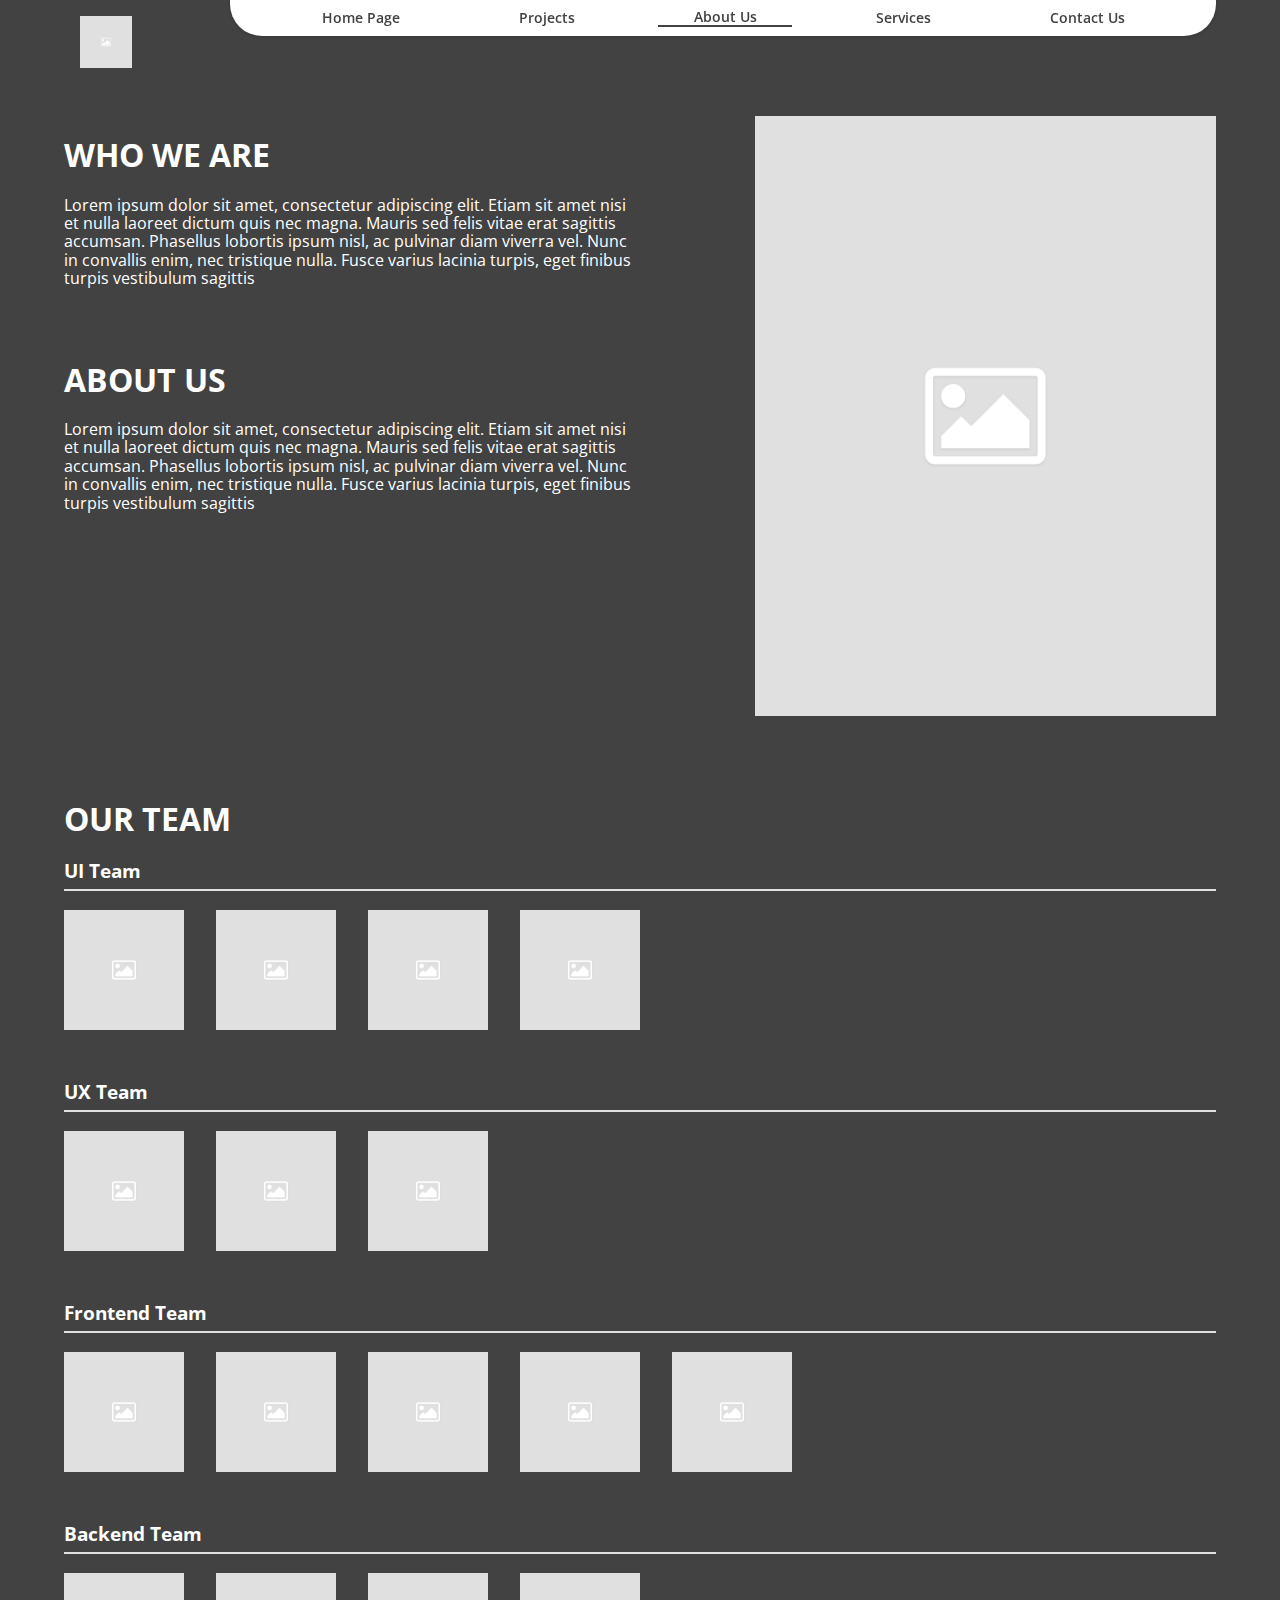
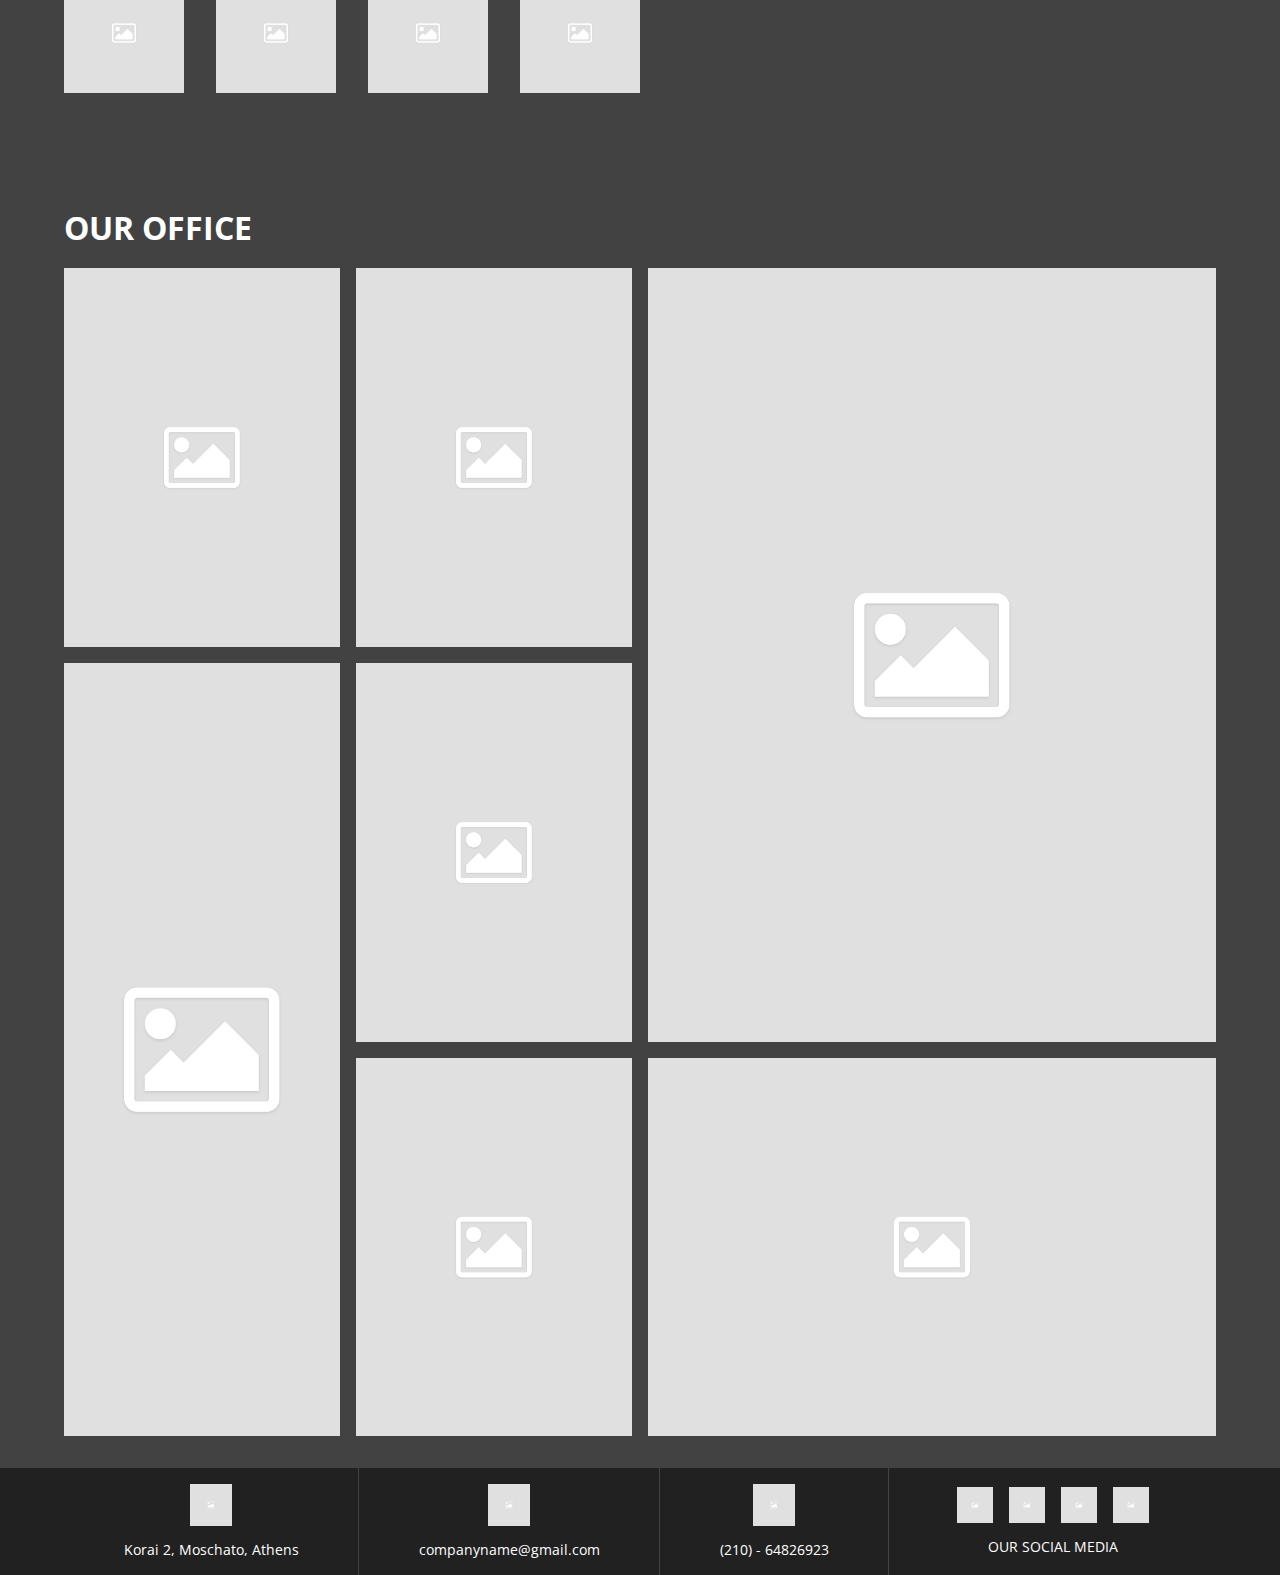
==== about-us.html @ 07596d82 "Commit" ====
<html lang="en">
  <head>
    <meta charset="UTF-8" />
    <meta name="viewport" content="width=device-width, initial-scale=1.0" />
    <title>About Us</title>
    <link rel="preconnect" href="https://fonts.gstatic.com" />
    <link
      href="https://fonts.googleapis.com/css2?family=Open+Sans:ital,wght@0,300;0,400;0,600;0,700;0,800;1,300;1,400;1,600;1,700;1,800&display=swap"
      rel="stylesheet"
    />
    <link rel="stylesheet" href="./css/main.css" />
    <link rel="stylesheet" href="./css/header.css" />
    <link rel="stylesheet" href="./css/footer.css" />
    <link rel="stylesheet" href="./css/about-us-page.css" />
  </head>
  <body>
    <header class="header">
      <div class="container header-container">
        <a href="./index.html" class="header-logo"></a>
        <nav class="header-nav">
          <span class="header-nav-item">
            <a href="./index.html" class="header-nav-link">Home Page</a>
          </span>
          <span class="header-nav-item">
            <a href="./projects.html" class="header-nav-link">Projects</a>
          </span>
          <span class="header-nav-item active">
            <a href="./about-us.html" class="header-nav-link">About Us</a>
          </span>
          <span class="header-nav-item">
            <a href="./services.html" class="header-nav-link">Services</a>
          </span>
          <span class="header-nav-item">
            <a href="./contact-us.html" class="header-nav-link">Contact Us</a>
          </span>
        </nav>
      </div>
    </header>
    <main class="about-us-main">
      <section class="section">
        <div class="container">
          <div class="about-us-container">
            <div class="about-us-texts">
              <h1>WHO WE ARE</h1>
              <p>
                Lorem ipsum dolor sit amet, consectetur adipiscing elit. Etiam
                sit amet nisi et nulla laoreet dictum quis nec magna. Mauris sed
                felis vitae erat sagittis accumsan. Phasellus lobortis ipsum
                nisl, ac pulvinar diam viverra vel. Nunc in convallis enim, nec
                tristique nulla. Fusce varius lacinia turpis, eget finibus
                turpis vestibulum sagittis
              </p>
              <br />
              <br />
              <h1>ABOUT US</h1>
              <p>
                Lorem ipsum dolor sit amet, consectetur adipiscing elit. Etiam
                sit amet nisi et nulla laoreet dictum quis nec magna. Mauris sed
                felis vitae erat sagittis accumsan. Phasellus lobortis ipsum
                nisl, ac pulvinar diam viverra vel. Nunc in convallis enim, nec
                tristique nulla. Fusce varius lacinia turpis, eget finibus
                turpis vestibulum sagittis
              </p>
              <br />
              <br />
            </div>
            <div class="about-us-image"></div>
          </div>
        </div>
      </section>
      <section class="section">
        <div class="container">
          <h1>OUR TEAM</h1>
          <div class="our-team">
            <div class="out-team-section">
              <h3 class="our-team-section-header">UI Team</h3>
              <div class="our-team-section-blocks">
                <div class="our-team-section-block"></div>
                <div class="our-team-section-block"></div>
                <div class="our-team-section-block"></div>
                <div class="our-team-section-block"></div>
              </div>
            </div>
            <div class="out-team-section">
              <h3 class="our-team-section-header">UX Team</h3>
              <div class="our-team-section-blocks">
                <div class="our-team-section-block"></div>
                <div class="our-team-section-block"></div>
                <div class="our-team-section-block"></div>
              </div>
            </div>
            <div class="out-team-section">
              <h3 class="our-team-section-header">Frontend Team</h3>
              <div class="our-team-section-blocks">
                <div class="our-team-section-block"></div>
                <div class="our-team-section-block"></div>
                <div class="our-team-section-block"></div>
                <div class="our-team-section-block"></div>
                <div class="our-team-section-block"></div>
              </div>
            </div>
            <div class="out-team-section">
              <h3 class="our-team-section-header">Backend Team</h3>
              <div class="our-team-section-blocks">
                <div class="our-team-section-block"></div>
                <div class="our-team-section-block"></div>
                <div class="our-team-section-block"></div>
                <div class="our-team-section-block"></div>
              </div>
            </div>
          </div>
        </div>
      </section>
      <section class="section">
        <div class="container">
          <h1>OUR OFFICE</h1>
          <div class="our-office-grid">
            <div class="our-office-grid-tile">
              <img src="./images/image-placeholder.png" />
            </div>
            <div class="our-office-grid-tile">
              <img src="./images/image-placeholder.png" />
            </div>
            <div class="our-office-grid-tile">
              <img src="./images/image-placeholder.png" />
            </div>
            <div class="our-office-grid-tile">
              <img src="./images/image-placeholder.png" />
            </div>
            <div class="our-office-grid-tile">
              <img src="./images/image-placeholder.png" />
            </div>
            <div class="our-office-grid-tile">
              <img src="./images/image-placeholder.png" />
            </div>
            <div class="our-office-grid-tile">
              <img src="./images/image-placeholder.png" />
            </div>
          </div>
        </div>
      </section>
    </main>
    <footer class="footer">
      <div class="container footer-container">
        <div class="footer-blocks">
          <div class="footer-block">
            <div class="footer-block-icon"></div>
            <span class="footer-block-text">Korai 2, Moschato, Athens</span>
          </div>
          <div class="footer-block">
            <div class="footer-block-icon"></div>
            <span class="footer-block-text">companyname@gmail.com</span>
          </div>
          <div class="footer-block">
            <div class="footer-block-icon"></div>
            <span class="footer-block-text">(210) - 64826923</span>
          </div>
        </div>
        <div class="footer-social">
          <div class="footer-social-icons">
            <a href="google.com" target="_blank" class="footer-social-icon"></a>
            <a href="google.com" target="_blank" class="footer-social-icon"></a>
            <a href="google.com" target="_blank" class="footer-social-icon"></a>
            <a href="google.com" target="_blank" class="footer-social-icon"></a>
          </div>
          <span class="footer-social-text">OUR SOCIAL MEDIA</span>
        </div>
      </div>
    </footer>
  </body>
</html>
---- css/main.css ----
/* Base CSS */

html {
  font: 400 16px/1.15 "Open Sans", Arial, sans-serif;
  background-color: #424242;
  color: #ffffff;
}

body {
  margin: 0;
  position: relative;
}

/* Responsive Guides */
/* https://www.youtube.com/watch?v=Bop8xYs8LYA&ab_channel=XOPIXEL */
/* https://www.w3schools.com/css/css_rwd_intro.asp */
/* https://www.quackit.com/css/flexbox/tutorial/create_a_responsive_flexbox_layout.cfm */
/* https://bulma.io/ */

.section {
  padding: 2rem 1.5rem;
}

.container {
  margin: 0 auto;
  position: relative;
  width: auto;
}

.main {
  z-index: 1;
}

/* For the Breakpoints i used the Bulma breakpoints https://bulma.io/documentation/layout/container/ */

@media only screen and (max-width: 1023px) {
  .container {
    max-width: 100%;
  }
}

@media only screen and (min-width: 1024px) and (max-width: 1215px) {
  .container {
    max-width: 960px;
  }
}

@media only screen and (min-width: 1216px) and (max-width: 1407px) {
  .container {
    max-width: 1152px;
  }
}

@media only screen and (min-width: 1408px) {
  .container {
    max-width: 1344px;
  }
}
---- css/header.css ----
.header {
  position: fixed;
  top: 0;
  right: 0;
  left: 0;
  z-index: 3;
}

.header-container {
  display: flex;
  flex-direction: row;
  align-items: center;
}

.header-logo {
  background-image: url("../images/image-placeholder.png");
  background-position: center;
  background-repeat: no-repeat;
  background-size: cover;
  height: 52px;
  width: 52px;
  margin: 16px;
}

.header-nav {
  display: flex;
  flex-direction: row;
  align-items: center;
  height: 36px;
  margin-left: auto;
  margin-bottom: auto;
  background-color: #ffffff;
  border-radius: 0 0 32px 32px;
  padding: 0 32px;
  width: 80%;
  max-width: 960px;
  box-shadow: 0px 1px 2px 1px rgba(33, 33, 33, 0.2);
}

.header-nav-item {
  margin: 0 24px;
  flex-grow: 1;
  flex-shrink: 0;
  text-align: center;
}

.header-nav-item.active,
.header-nav-item:hover {
  border-bottom: 2px solid #424242;
}

.header-nav-link {
  color: #424242;
  font-weight: 600;
  font-size: 14px;
  text-decoration: none;
}

.header-nav-mobile {
  margin: 0 16px 0 auto;
  display: none;
}

@media only screen and (max-width: 1023px) {
  .header-nav-mobile {
    display: block;
  }

  .header-nav {
    display: none;
  }
}
---- css/footer.css ----
.footer {
  position: relative;
  background-color: #212121;
  z-index: 1;
}

.footer-container {
  display: flex;
  flex-direction: row;
  align-items: center;
}

.footer-blocks {
  display: flex;
  flex-direction: row;
  align-items: center;
  flex-grow: 3;
}

.footer-block {
  flex-grow: 1;
  display: flex;
  flex-direction: column;
  align-items: center;
  padding: 16px;
  border-right: 1px solid #424242;
}

.footer-block-icon {
  background-image: url("../images/image-placeholder.png");
  background-position: center;
  background-repeat: no-repeat;
  background-size: cover;
  height: 42px;
  width: 42px;
}

.footer-block-text {
  margin-top: 16px;
  font-size: 14px;
}

.footer-social {
  display: flex;
  flex-direction: column;
  align-items: center;
  flex-grow: 1;
  padding: 16px;
}

.footer-social-icons {
  display: flex;
  flex-direction: row;
  align-items: center;
}

.footer-social-icon {
  background-image: url("../images/image-placeholder.png");
  background-position: center;
  background-repeat: no-repeat;
  background-size: cover;
  height: 36px;
  width: 36px;
  margin: 0 8px;
}

.footer-social-text {
  margin-top: 16px;
  font-size: 14px;
}

@media only screen and (max-width: 1023px) {
  .footer-block-text {
    display: none;
  }

  .footer-social-text {
    display: none;
  }

  .footer-block-icon {
    height: 28px;
    width: 28px;
  }

  .footer-social-icon {
    height: 18px;
    width: 18px;
  }
}
---- css/about-us-page.css ----
.about-us-main {
  padding-top: 84px;
}

.about-us-container {
  display: flex;
  flex-direction: row;
}

.about-us-texts {
  flex-basis: 50%;
}

.about-us-image {
  background-image: url("../images/image-placeholder.png");
  background-position: center;
  background-repeat: no-repeat;
  background-size: cover;
  height: 600px;
  flex-basis: 40%;
  margin-left: auto;
}

.our-team-section-header {
  border-bottom: 2px solid #e0e0e0;
  padding-bottom: 8px;
}

.our-team-section-blocks {
  display: flex;
  flex-direction: row;
  flex-wrap: wrap;
}

.our-team-section-block {
  background-image: url("../images/image-placeholder.png");
  background-position: center;
  background-repeat: no-repeat;
  background-size: cover;
  height: 120px;
  width: 120px;
  margin-right: 32px;
  margin-bottom: 32px;
}

.our-office-grid {
  display: grid;
  grid-template-columns: repeat(4, 1fr);
  grid-template-rows: repeat(3, 1fr);
  grid-gap: 1rem;
  min-height: 1000px;
}

.our-office-grid-tile img {
  width: 100%;
  height: 100%;
  object-fit: cover;
}

.our-office-grid-tile:nth-child(1) {
  grid-column: 1/2;
  grid-row: 1/2;
}

.our-office-grid-tile:nth-child(2) {
  grid-column: 2/3;
  grid-row: 1/2;
}

.our-office-grid-tile:nth-child(3) {
  grid-column: 3/5;
  grid-row: 1/3;
}

.our-office-grid-tile:nth-child(4) {
  grid-column: 1/2;
  grid-row: 2/4;
}

.our-office-grid-tile:nth-child(5) {
  grid-column: 2/3;
  grid-row: 2/3;
}

.our-office-grid-tile:nth-child(6) {
  grid-column: 2/3;
  grid-row: 3/4;
}

.our-office-grid-tile:nth-child(7) {
  grid-column: 3/5;
  grid-row: 3/4;
}

@media only screen and (max-width: 1023px) {
  .about-us-texts {
    flex-basis: 100%;
  }

  .about-us-image {
    display: none;
  }

  .our-office-grid {
    display: block;
  }

  .our-office-grid-tile {
    margin-bottom: 1rem;
    height: 360px;
  }
}

@media only screen and (min-width: 1024px) and (max-width: 1215px) {
}

@media only screen and (min-width: 1216px) and (max-width: 1407px) {
}

@media only screen and (min-width: 1408px) {
}
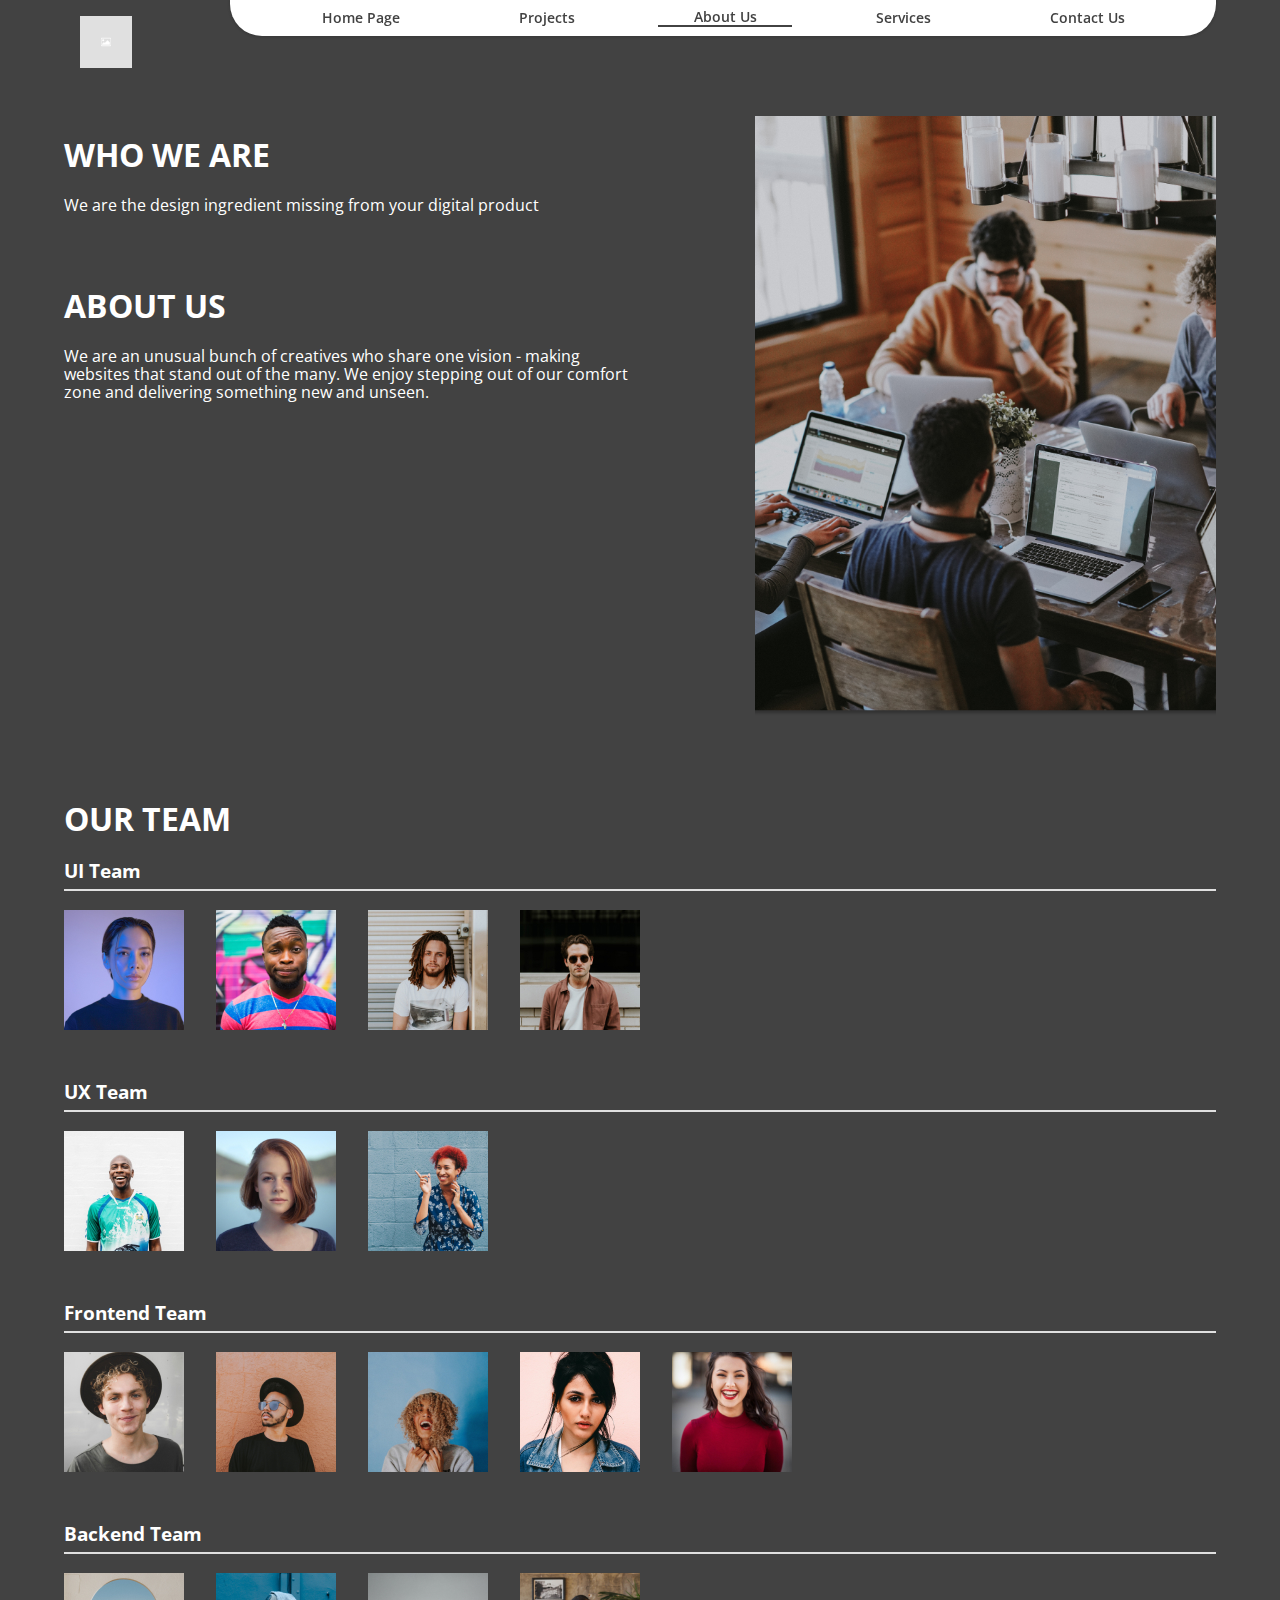
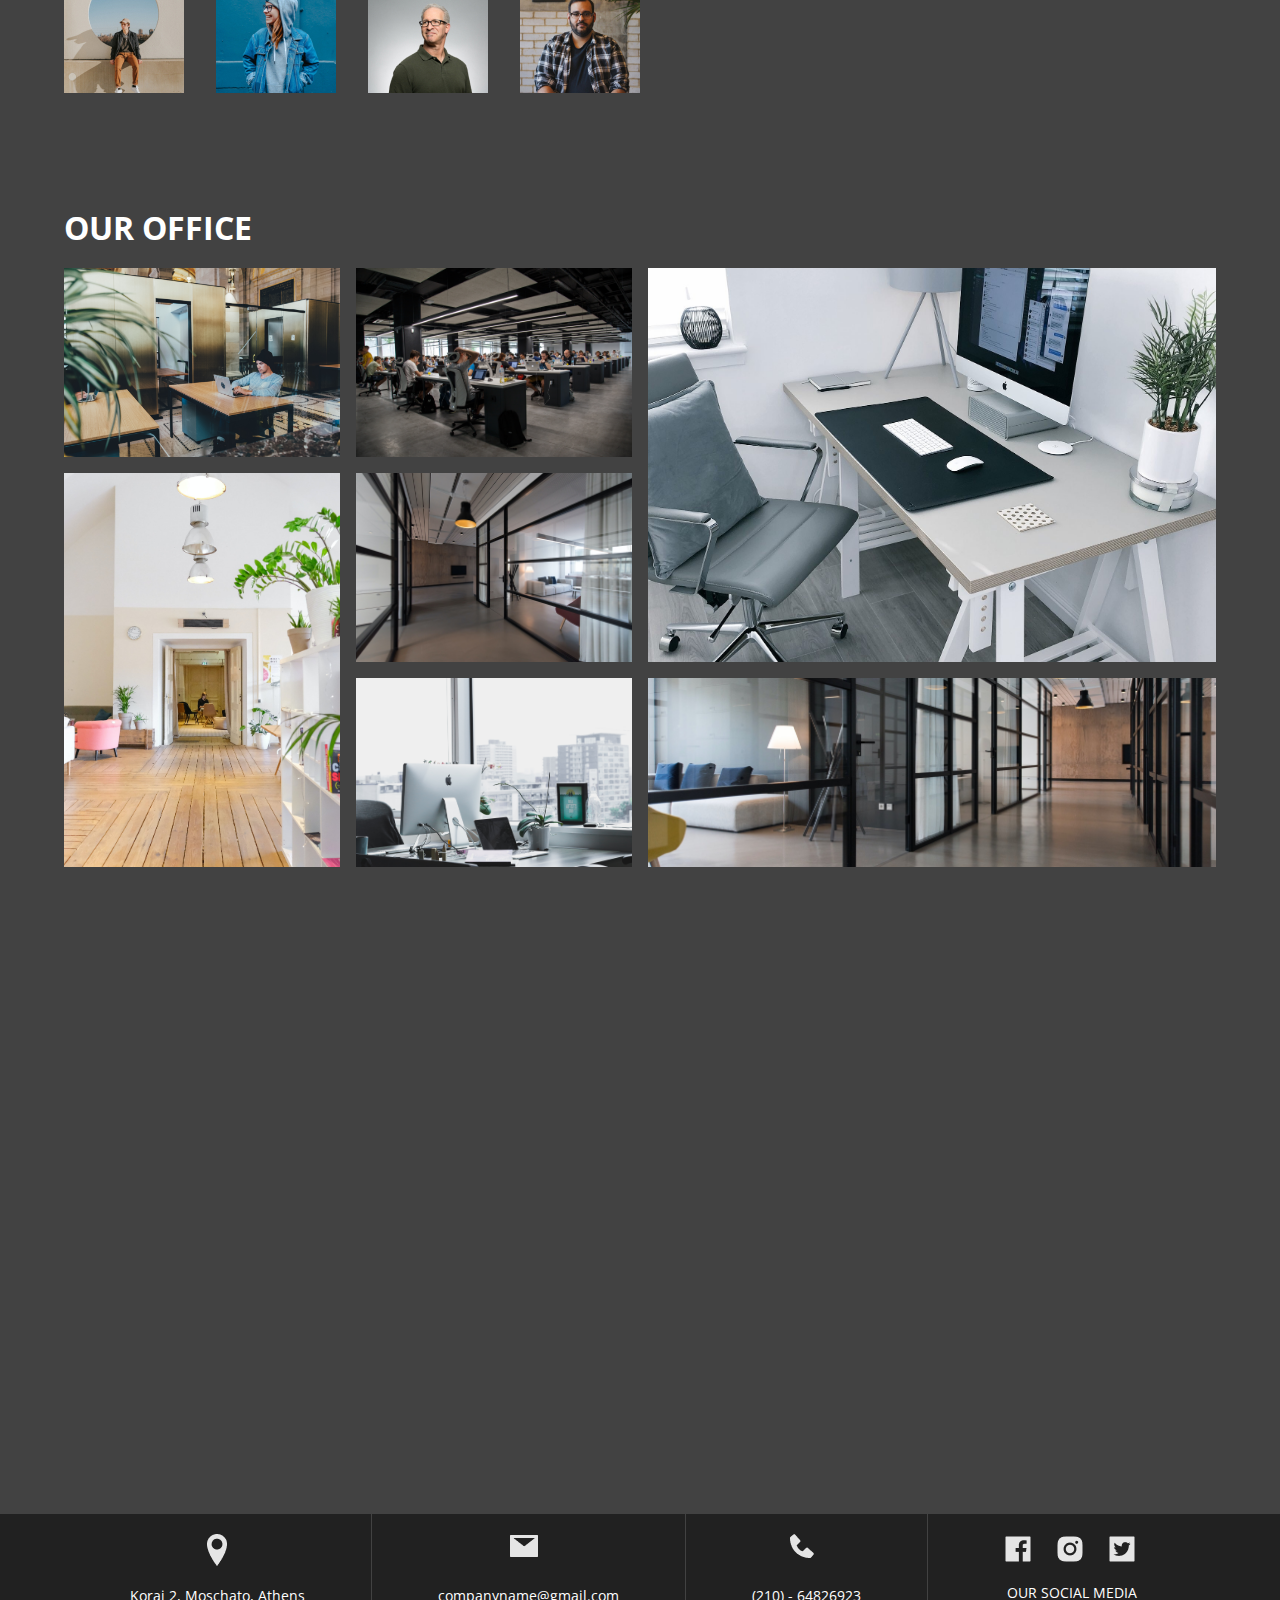
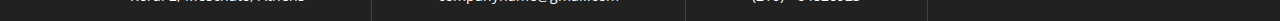
==== commit e236d8bd: "F3 - Update" ====
--- a/about-us.html
+++ b/about-us.html
@@ -43,28 +43,22 @@
             <div class="about-us-texts">
               <h1>WHO WE ARE</h1>
               <p>
-                Lorem ipsum dolor sit amet, consectetur adipiscing elit. Etiam
-                sit amet nisi et nulla laoreet dictum quis nec magna. Mauris sed
-                felis vitae erat sagittis accumsan. Phasellus lobortis ipsum
-                nisl, ac pulvinar diam viverra vel. Nunc in convallis enim, nec
-                tristique nulla. Fusce varius lacinia turpis, eget finibus
-                turpis vestibulum sagittis
+                We are the design ingredient missing from your digital product
               </p>
               <br />
               <br />
               <h1>ABOUT US</h1>
               <p>
-                Lorem ipsum dolor sit amet, consectetur adipiscing elit. Etiam
-                sit amet nisi et nulla laoreet dictum quis nec magna. Mauris sed
-                felis vitae erat sagittis accumsan. Phasellus lobortis ipsum
-                nisl, ac pulvinar diam viverra vel. Nunc in convallis enim, nec
-                tristique nulla. Fusce varius lacinia turpis, eget finibus
-                turpis vestibulum sagittis
+                We are an unusual bunch of creatives who share one vision -
+                making websites that stand out of the many. We enjoy stepping
+                out of our comfort zone and delivering something new and unseen.
               </p>
               <br />
               <br />
             </div>
-            <div class="about-us-image"></div>
+            <div class="about-us-image">
+              <img src="./images/about-us/office-about-us.png" alt="" />
+            </div>
           </div>
         </div>
       </section>
@@ -75,37 +69,69 @@
             <div class="out-team-section">
               <h3 class="our-team-section-header">UI Team</h3>
               <div class="our-team-section-blocks">
-                <div class="our-team-section-block"></div>
-                <div class="our-team-section-block"></div>
-                <div class="our-team-section-block"></div>
-                <div class="our-team-section-block"></div>
+                <div class="our-team-section-block">
+                  <img src="./images/members/member (1).jpg" alt="" />
+                </div>
+                <div class="our-team-section-block">
+                  <img src="./images/members/member (2).jpg" alt="" />
+                </div>
+                <div class="our-team-section-block">
+                  <img src="./images/members/member (3).jpg" alt="" />
+                </div>
+                <div class="our-team-section-block">
+                  <img src="./images/members/member (4).jpg" alt="" />
+                </div>
               </div>
             </div>
             <div class="out-team-section">
               <h3 class="our-team-section-header">UX Team</h3>
               <div class="our-team-section-blocks">
-                <div class="our-team-section-block"></div>
-                <div class="our-team-section-block"></div>
-                <div class="our-team-section-block"></div>
+                <div class="our-team-section-block">
+                  <img src="./images/members/member (5).jpg" alt="" />
+                </div>
+                <div class="our-team-section-block">
+                  <img src="./images/members/member (6).jpg" alt="" />
+                </div>
+                <div class="our-team-section-block">
+                  <img src="./images/members/member (7).jpg" alt="" />
+                </div>
               </div>
             </div>
             <div class="out-team-section">
               <h3 class="our-team-section-header">Frontend Team</h3>
               <div class="our-team-section-blocks">
-                <div class="our-team-section-block"></div>
-                <div class="our-team-section-block"></div>
-                <div class="our-team-section-block"></div>
-                <div class="our-team-section-block"></div>
-                <div class="our-team-section-block"></div>
+                <div class="our-team-section-block">
+                  <img src="./images/members/member (8).jpg" alt="" />
+                </div>
+                <div class="our-team-section-block">
+                  <img src="./images/members/member (9).jpg" alt="" />
+                </div>
+                <div class="our-team-section-block">
+                  <img src="./images/members/member (10).jpg" alt="" />
+                </div>
+                <div class="our-team-section-block">
+                  <img src="./images/members/member (11).jpg" alt="" />
+                </div>
+                <div class="our-team-section-block">
+                  <img src="./images/members/member (12).jpg" alt="" />
+                </div>
               </div>
             </div>
             <div class="out-team-section">
               <h3 class="our-team-section-header">Backend Team</h3>
               <div class="our-team-section-blocks">
-                <div class="our-team-section-block"></div>
-                <div class="our-team-section-block"></div>
-                <div class="our-team-section-block"></div>
-                <div class="our-team-section-block"></div>
+                <div class="our-team-section-block">
+                  <img src="./images/members/member (13).jpg" alt="" />
+                </div>
+                <div class="our-team-section-block">
+                  <img src="./images/members/member (14).jpg" alt="" />
+                </div>
+                <div class="our-team-section-block">
+                  <img src="./images/members/member (15).jpg" alt="" />
+                </div>
+                <div class="our-team-section-block">
+                  <img src="./images/members/member (16).jpg" alt="" />
+                </div>
               </div>
             </div>
           </div>
@@ -116,25 +142,25 @@
           <h1>OUR OFFICE</h1>
           <div class="our-office-grid">
             <div class="our-office-grid-tile">
-              <img src="./images/image-placeholder.png" />
-            </div>
-            <div class="our-office-grid-tile">
-              <img src="./images/image-placeholder.png" />
-            </div>
-            <div class="our-office-grid-tile">
-              <img src="./images/image-placeholder.png" />
-            </div>
-            <div class="our-office-grid-tile">
-              <img src="./images/image-placeholder.png" />
-            </div>
-            <div class="our-office-grid-tile">
-              <img src="./images/image-placeholder.png" />
-            </div>
-            <div class="our-office-grid-tile">
-              <img src="./images/image-placeholder.png" />
-            </div>
-            <div class="our-office-grid-tile">
-              <img src="./images/image-placeholder.png" />
+              <img src="./images/about-us/our-office (1).jpg" />
+            </div>
+            <div class="our-office-grid-tile">
+              <img src="./images/about-us/our-office (6).jpg" />
+            </div>
+            <div class="our-office-grid-tile">
+              <img src="./images/about-us/our-office (2).jpg" />
+            </div>
+            <div class="our-office-grid-tile">
+              <img src="./images/about-us/our-office (5).jpg" />
+            </div>
+            <div class="our-office-grid-tile">
+              <img src="./images/about-us/our-office (3).jpg" />
+            </div>
+            <div class="our-office-grid-tile">
+              <img src="./images/about-us/our-office (7).jpg" />
+            </div>
+            <div class="our-office-grid-tile">
+              <img src="./images/about-us/our-office (4).jpg" />
             </div>
           </div>
         </div>
@@ -144,24 +170,35 @@
       <div class="container footer-container">
         <div class="footer-blocks">
           <div class="footer-block">
-            <div class="footer-block-icon"></div>
+            <div class="footer-block-icon">
+              <img src="./images/footer/location-icon.png" alt="" />
+            </div>
             <span class="footer-block-text">Korai 2, Moschato, Athens</span>
           </div>
           <div class="footer-block">
-            <div class="footer-block-icon"></div>
+            <div class="footer-block-icon">
+              <img src="./images/footer/email-icon.png" alt="" />
+            </div>
             <span class="footer-block-text">companyname@gmail.com</span>
           </div>
           <div class="footer-block">
-            <div class="footer-block-icon"></div>
+            <div class="footer-block-icon">
+              <img src="./images/footer/phone-icon.png" alt="" />
+            </div>
             <span class="footer-block-text">(210) - 64826923</span>
           </div>
         </div>
         <div class="footer-social">
           <div class="footer-social-icons">
-            <a href="google.com" target="_blank" class="footer-social-icon"></a>
-            <a href="google.com" target="_blank" class="footer-social-icon"></a>
-            <a href="google.com" target="_blank" class="footer-social-icon"></a>
-            <a href="google.com" target="_blank" class="footer-social-icon"></a>
+            <a href="facebook.com" target="_blank" class="footer-social-icon">
+              <img src="./images/footer/fb-icon.png" alt="" />
+            </a>
+            <a href="instagram.com" target="_blank" class="footer-social-icon">
+              <img src="./images/footer/ig-icon.png" alt="" />
+            </a>
+            <a href="twitter.com" target="_blank" class="footer-social-icon">
+              <img src="./images/footer/tw-icon.png" alt="" />
+            </a>
           </div>
           <span class="footer-social-text">OUR SOCIAL MEDIA</span>
         </div>
--- a/css/footer.css
+++ b/css/footer.css
@@ -27,10 +27,6 @@
 }
 
 .footer-block-icon {
-  background-image: url("../images/image-placeholder.png");
-  background-position: center;
-  background-repeat: no-repeat;
-  background-size: cover;
   height: 42px;
   width: 42px;
 }
@@ -55,10 +51,6 @@
 }
 
 .footer-social-icon {
-  background-image: url("../images/image-placeholder.png");
-  background-position: center;
-  background-repeat: no-repeat;
-  background-size: cover;
   height: 36px;
   width: 36px;
   margin: 0 8px;
--- a/css/about-us-page.css
+++ b/css/about-us-page.css
@@ -12,13 +12,16 @@
 }
 
 .about-us-image {
-  background-image: url("../images/image-placeholder.png");
-  background-position: center;
-  background-repeat: no-repeat;
-  background-size: cover;
   height: 600px;
   flex-basis: 40%;
   margin-left: auto;
+}
+
+.about-us-image img {
+  height: 100%;
+  width: 100%;
+  object-position: center;
+  object-fit: cover;
 }
 
 .our-team-section-header {
@@ -33,20 +36,23 @@
 }
 
 .our-team-section-block {
-  background-image: url("../images/image-placeholder.png");
-  background-position: center;
-  background-repeat: no-repeat;
-  background-size: cover;
   height: 120px;
   width: 120px;
   margin-right: 32px;
   margin-bottom: 32px;
 }
 
+.our-team-section-block img {
+  height: 100%;
+  width: 100%;
+  object-position: center;
+  object-fit: cover;
+}
+
 .our-office-grid {
   display: grid;
   grid-template-columns: repeat(4, 1fr);
-  grid-template-rows: repeat(3, 1fr);
+  grid-template-rows: repeat(3, 25vh);
   grid-gap: 1rem;
   min-height: 1000px;
 }
@@ -112,9 +118,15 @@
 }
 
 @media only screen and (min-width: 1024px) and (max-width: 1215px) {
+  .our-office-grid {
+    grid-template-rows: repeat(6, 17vh);
+  }
 }
 
 @media only screen and (min-width: 1216px) and (max-width: 1407px) {
+  .our-office-grid {
+    grid-template-rows: repeat(6, 21vh);
+  }
 }
 
 @media only screen and (min-width: 1408px) {
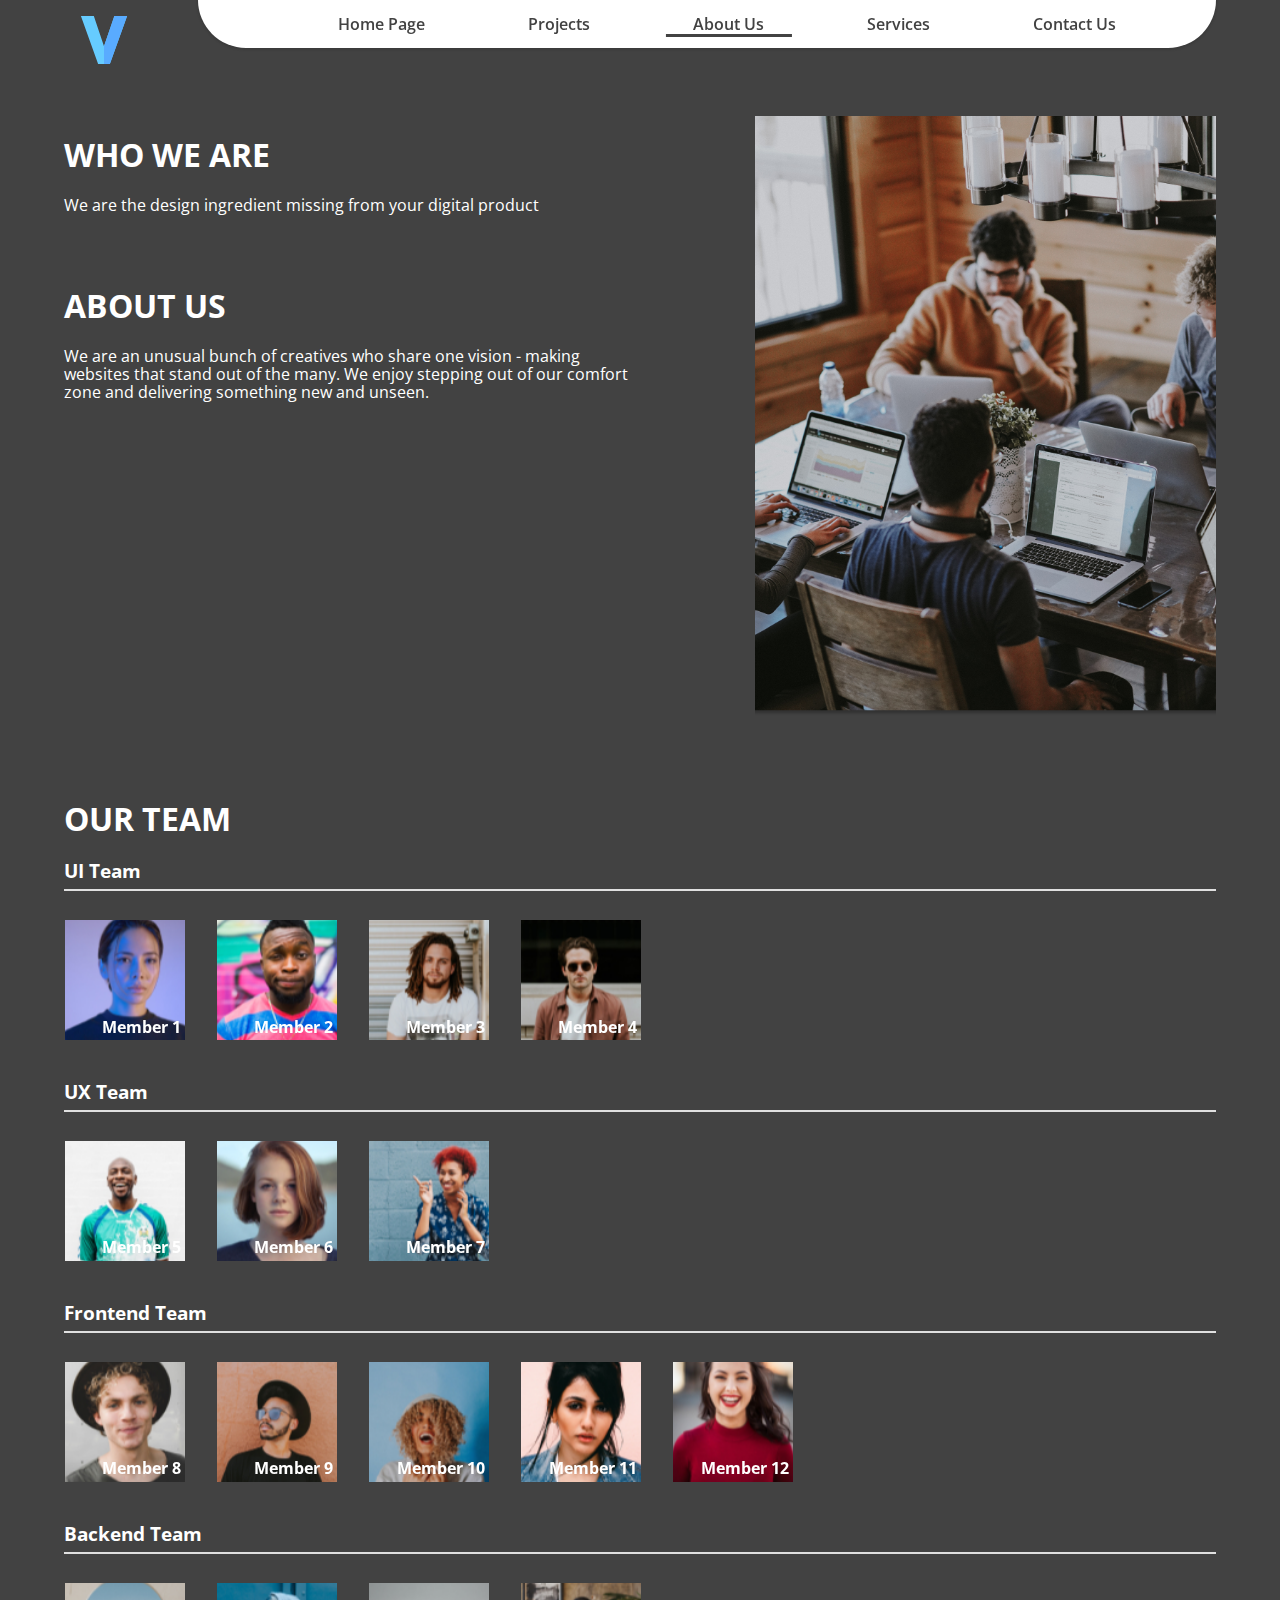
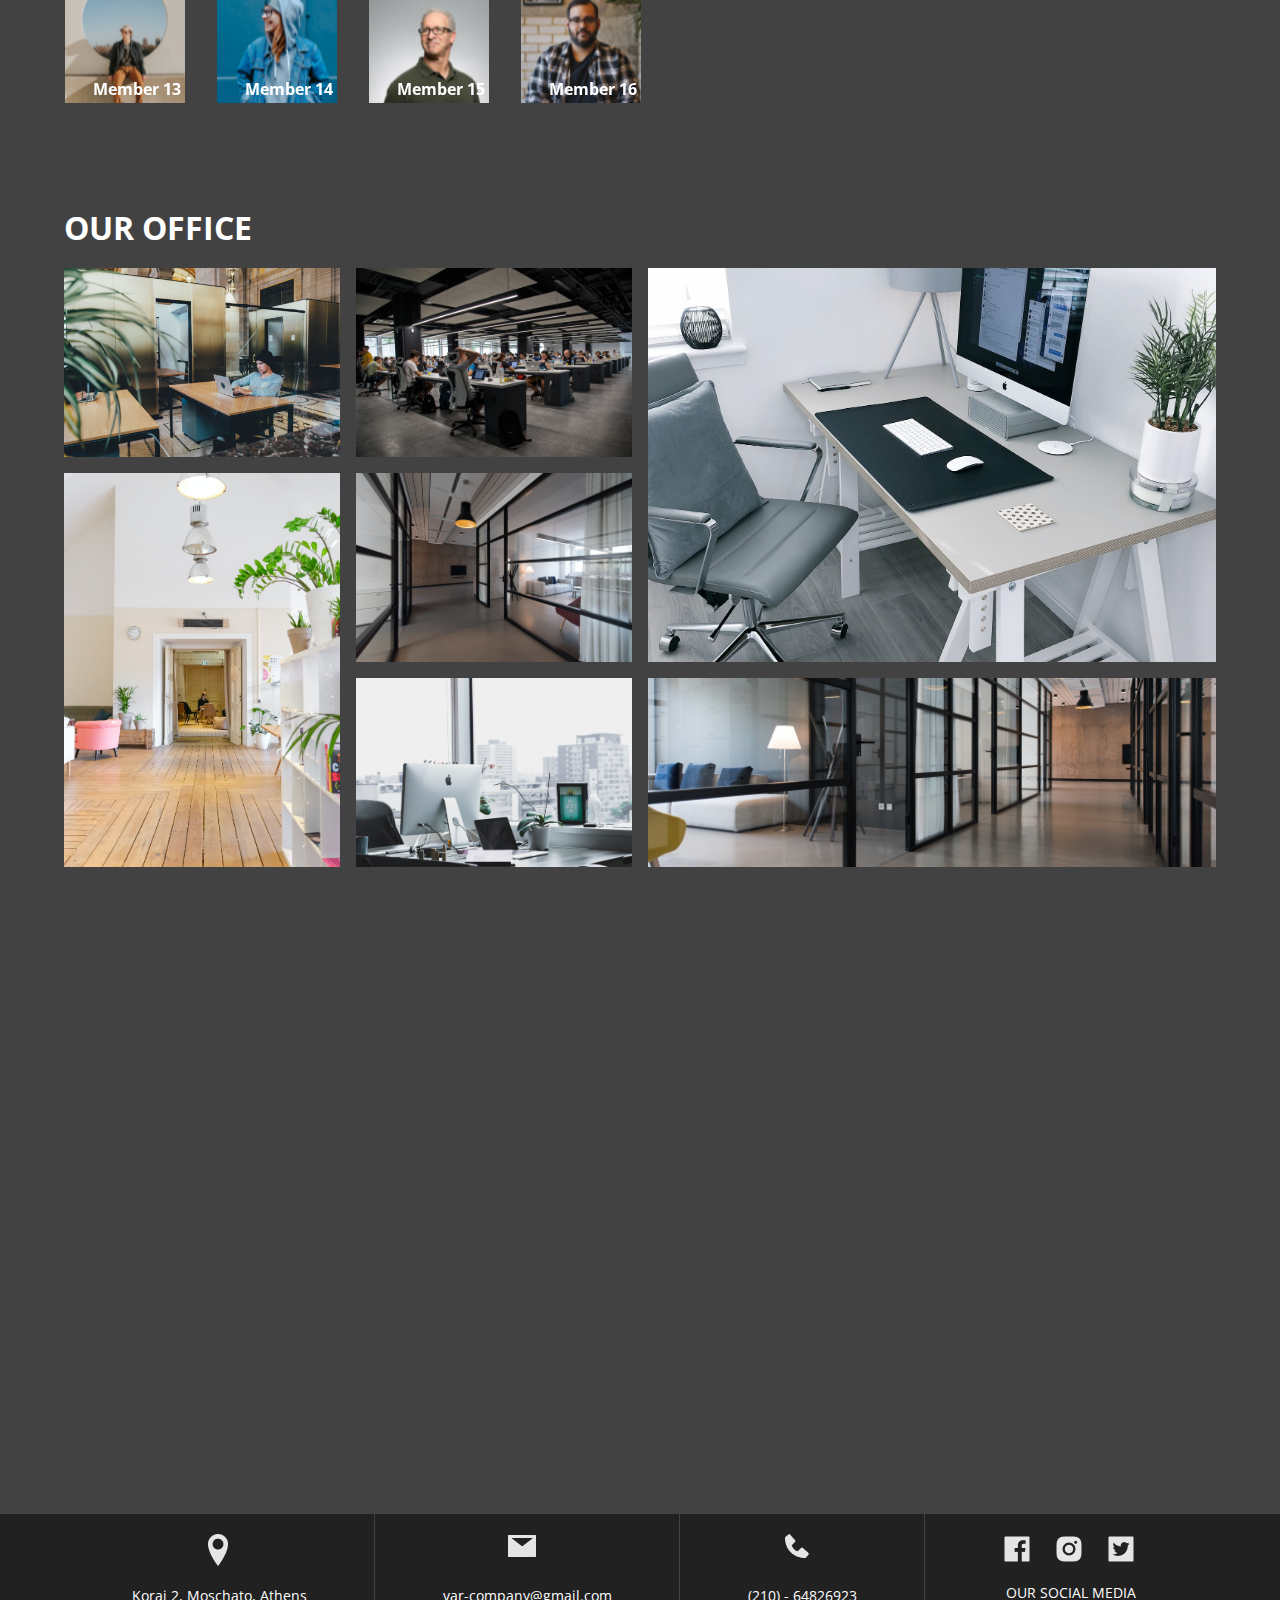
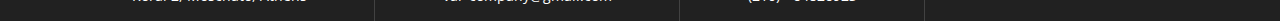
==== commit 4d164fb4: "Final Commit" ====
--- a/about-us.html
+++ b/about-us.html
@@ -2,7 +2,83 @@
   <head>
     <meta charset="UTF-8" />
     <meta name="viewport" content="width=device-width, initial-scale=1.0" />
-    <title>About Us</title>
+    <title>About Us | VAR</title>
+    <link
+      rel="apple-touch-icon"
+      sizes="57x57"
+      href="./images/favicon/apple-icon-57x57.png"
+    />
+    <link
+      rel="apple-touch-icon"
+      sizes="60x60"
+      href="./images/favicon/apple-icon-60x60.png"
+    />
+    <link
+      rel="apple-touch-icon"
+      sizes="72x72"
+      href="./images/favicon/apple-icon-72x72.png"
+    />
+    <link
+      rel="apple-touch-icon"
+      sizes="76x76"
+      href="./images/favicon/apple-icon-76x76.png"
+    />
+    <link
+      rel="apple-touch-icon"
+      sizes="114x114"
+      href="./images/favicon/apple-icon-114x114.png"
+    />
+    <link
+      rel="apple-touch-icon"
+      sizes="120x120"
+      href="./images/favicon/apple-icon-120x120.png"
+    />
+    <link
+      rel="apple-touch-icon"
+      sizes="144x144"
+      href="./images/favicon/apple-icon-144x144.png"
+    />
+    <link
+      rel="apple-touch-icon"
+      sizes="152x152"
+      href="./images/favicon/apple-icon-152x152.png"
+    />
+    <link
+      rel="apple-touch-icon"
+      sizes="180x180"
+      href="./images/favicon/apple-icon-180x180.png"
+    />
+    <link
+      rel="icon"
+      type="image/png"
+      sizes="192x192"
+      href="./images/favicon/android-icon-192x192.png"
+    />
+    <link
+      rel="icon"
+      type="image/png"
+      sizes="32x32"
+      href="./images/favicon/favicon-32x32.png"
+    />
+    <link
+      rel="icon"
+      type="image/png"
+      sizes="96x96"
+      href="./images/favicon/favicon-96x96.png"
+    />
+    <link
+      rel="icon"
+      type="image/png"
+      sizes="16x16"
+      href="./images/favicon/favicon-16x16.png"
+    />
+    <link rel="manifest" href="./images/favicon/manifest.json" />
+    <meta name="msapplication-TileColor" content="#424242" />
+    <meta
+      name="msapplication-TileImage"
+      content="./images/favicon/ms-icon-144x144.png"
+    />
+    <meta name="theme-color" content="#424242" />
     <link rel="preconnect" href="https://fonts.gstatic.com" />
     <link
       href="https://fonts.googleapis.com/css2?family=Open+Sans:ital,wght@0,300;0,400;0,600;0,700;0,800;1,300;1,400;1,600;1,700;1,800&display=swap"
@@ -12,27 +88,58 @@
     <link rel="stylesheet" href="./css/header.css" />
     <link rel="stylesheet" href="./css/footer.css" />
     <link rel="stylesheet" href="./css/about-us-page.css" />
+    <link rel="stylesheet" href="./css/member.css" />
+    <link rel="stylesheet" href="./css/burger-menu.css" />
   </head>
   <body>
     <header class="header">
       <div class="container header-container">
         <a href="./index.html" class="header-logo"></a>
+
+        <div class="header-nav-mobile-button" id="toggle">
+          <span class="top"></span><span class="middle"></span
+          ><span class="bottom"></span>
+        </div>
+        <div class="overlay" id="overlay">
+          <nav class="overlay-menu">
+            <ul>
+              <li>
+                <a href="./index.html">Home Page</a>
+              </li>
+              <li>
+                <a href="./projects.html">Projects</a>
+              </li>
+              <li>
+                <a href="./about-us.html">About Us</a>
+              </li>
+              <li>
+                <a href="./services.html">Services</a>
+              </li>
+              <li>
+                <a href="./contact-us.html">Contact Us</a>
+              </li>
+            </ul>
+          </nav>
+        </div>
+
         <nav class="header-nav">
-          <span class="header-nav-item">
-            <a href="./index.html" class="header-nav-link">Home Page</a>
-          </span>
-          <span class="header-nav-item">
-            <a href="./projects.html" class="header-nav-link">Projects</a>
-          </span>
-          <span class="header-nav-item active">
-            <a href="./about-us.html" class="header-nav-link">About Us</a>
-          </span>
-          <span class="header-nav-item">
-            <a href="./services.html" class="header-nav-link">Services</a>
-          </span>
-          <span class="header-nav-item">
-            <a href="./contact-us.html" class="header-nav-link">Contact Us</a>
-          </span>
+          <ul class="header-nav-ul">
+            <li class="header-nav-item">
+              <a href="./index.html" class="header-nav-link">Home Page</a>
+            </li>
+            <li class="header-nav-item">
+              <a href="./projects.html" class="header-nav-link">Projects</a>
+            </li>
+            <li class="header-nav-item active">
+              <a href="./about-us.html" class="header-nav-link">About Us</a>
+            </li>
+            <li class="header-nav-item">
+              <a href="./services.html" class="header-nav-link">Services</a>
+            </li>
+            <li class="header-nav-item">
+              <a href="./contact-us.html" class="header-nav-link">Contact Us</a>
+            </li>
+          </ul>
         </nav>
       </div>
     </header>
@@ -42,127 +149,28 @@
           <div class="about-us-container">
             <div class="about-us-texts">
               <h1>WHO WE ARE</h1>
-              <p>
-                We are the design ingredient missing from your digital product
-              </p>
+              <p id="who-we-are-text"></p>
               <br />
               <br />
               <h1>ABOUT US</h1>
-              <p>
-                We are an unusual bunch of creatives who share one vision -
-                making websites that stand out of the many. We enjoy stepping
-                out of our comfort zone and delivering something new and unseen.
-              </p>
-              <br />
-              <br />
-            </div>
-            <div class="about-us-image">
-              <img src="./images/about-us/office-about-us.png" alt="" />
-            </div>
+              <p id="about-us-text"></p>
+              <br />
+              <br />
+            </div>
+            <div id="about-use-image" class="about-us-image"></div>
           </div>
         </div>
       </section>
       <section class="section">
         <div class="container">
           <h1>OUR TEAM</h1>
-          <div class="our-team">
-            <div class="out-team-section">
-              <h3 class="our-team-section-header">UI Team</h3>
-              <div class="our-team-section-blocks">
-                <div class="our-team-section-block">
-                  <img src="./images/members/member (1).jpg" alt="" />
-                </div>
-                <div class="our-team-section-block">
-                  <img src="./images/members/member (2).jpg" alt="" />
-                </div>
-                <div class="our-team-section-block">
-                  <img src="./images/members/member (3).jpg" alt="" />
-                </div>
-                <div class="our-team-section-block">
-                  <img src="./images/members/member (4).jpg" alt="" />
-                </div>
-              </div>
-            </div>
-            <div class="out-team-section">
-              <h3 class="our-team-section-header">UX Team</h3>
-              <div class="our-team-section-blocks">
-                <div class="our-team-section-block">
-                  <img src="./images/members/member (5).jpg" alt="" />
-                </div>
-                <div class="our-team-section-block">
-                  <img src="./images/members/member (6).jpg" alt="" />
-                </div>
-                <div class="our-team-section-block">
-                  <img src="./images/members/member (7).jpg" alt="" />
-                </div>
-              </div>
-            </div>
-            <div class="out-team-section">
-              <h3 class="our-team-section-header">Frontend Team</h3>
-              <div class="our-team-section-blocks">
-                <div class="our-team-section-block">
-                  <img src="./images/members/member (8).jpg" alt="" />
-                </div>
-                <div class="our-team-section-block">
-                  <img src="./images/members/member (9).jpg" alt="" />
-                </div>
-                <div class="our-team-section-block">
-                  <img src="./images/members/member (10).jpg" alt="" />
-                </div>
-                <div class="our-team-section-block">
-                  <img src="./images/members/member (11).jpg" alt="" />
-                </div>
-                <div class="our-team-section-block">
-                  <img src="./images/members/member (12).jpg" alt="" />
-                </div>
-              </div>
-            </div>
-            <div class="out-team-section">
-              <h3 class="our-team-section-header">Backend Team</h3>
-              <div class="our-team-section-blocks">
-                <div class="our-team-section-block">
-                  <img src="./images/members/member (13).jpg" alt="" />
-                </div>
-                <div class="our-team-section-block">
-                  <img src="./images/members/member (14).jpg" alt="" />
-                </div>
-                <div class="our-team-section-block">
-                  <img src="./images/members/member (15).jpg" alt="" />
-                </div>
-                <div class="our-team-section-block">
-                  <img src="./images/members/member (16).jpg" alt="" />
-                </div>
-              </div>
-            </div>
-          </div>
+          <div id="our-team" class="our-team"></div>
         </div>
       </section>
       <section class="section">
         <div class="container">
           <h1>OUR OFFICE</h1>
-          <div class="our-office-grid">
-            <div class="our-office-grid-tile">
-              <img src="./images/about-us/our-office (1).jpg" />
-            </div>
-            <div class="our-office-grid-tile">
-              <img src="./images/about-us/our-office (6).jpg" />
-            </div>
-            <div class="our-office-grid-tile">
-              <img src="./images/about-us/our-office (2).jpg" />
-            </div>
-            <div class="our-office-grid-tile">
-              <img src="./images/about-us/our-office (5).jpg" />
-            </div>
-            <div class="our-office-grid-tile">
-              <img src="./images/about-us/our-office (3).jpg" />
-            </div>
-            <div class="our-office-grid-tile">
-              <img src="./images/about-us/our-office (7).jpg" />
-            </div>
-            <div class="our-office-grid-tile">
-              <img src="./images/about-us/our-office (4).jpg" />
-            </div>
-          </div>
+          <div id="about-us-mosaic" class="our-office-grid"></div>
         </div>
       </section>
     </main>
@@ -171,19 +179,22 @@
         <div class="footer-blocks">
           <div class="footer-block">
             <div class="footer-block-icon">
-              <img src="./images/footer/location-icon.png" alt="" />
+              <img src="./images/footer/location-icon.png" alt="VAR Location" />
             </div>
             <span class="footer-block-text">Korai 2, Moschato, Athens</span>
           </div>
           <div class="footer-block">
             <div class="footer-block-icon">
-              <img src="./images/footer/email-icon.png" alt="" />
-            </div>
-            <span class="footer-block-text">companyname@gmail.com</span>
+              <img src="./images/footer/email-icon.png" alt="VAR email" />
+            </div>
+            <span class="footer-block-text">var-company@gmail.com</span>
           </div>
           <div class="footer-block">
             <div class="footer-block-icon">
-              <img src="./images/footer/phone-icon.png" alt="" />
+              <img
+                src="./images/footer/phone-icon.png"
+                alt="VAR contact phone"
+              />
             </div>
             <span class="footer-block-text">(210) - 64826923</span>
           </div>
@@ -191,18 +202,20 @@
         <div class="footer-social">
           <div class="footer-social-icons">
             <a href="facebook.com" target="_blank" class="footer-social-icon">
-              <img src="./images/footer/fb-icon.png" alt="" />
+              <img src="./images/footer/fb-icon.png" alt="Facebook" />
             </a>
             <a href="instagram.com" target="_blank" class="footer-social-icon">
-              <img src="./images/footer/ig-icon.png" alt="" />
+              <img src="./images/footer/ig-icon.png" alt="Instagram" />
             </a>
             <a href="twitter.com" target="_blank" class="footer-social-icon">
-              <img src="./images/footer/tw-icon.png" alt="" />
+              <img src="./images/footer/tw-icon.png" alt="Twitter" />
             </a>
           </div>
           <span class="footer-social-text">OUR SOCIAL MEDIA</span>
         </div>
       </div>
     </footer>
+    <script src="./js/about-us-page.js"></script>
+    <script src="./js/burger-menu.js"></script>
   </body>
 </html>
--- a/css/header.css
+++ b/css/header.css
@@ -13,12 +13,12 @@
 }
 
 .header-logo {
-  background-image: url("../images/image-placeholder.png");
+  background-image: url("../images/v.svg");
   background-position: center;
   background-repeat: no-repeat;
-  background-size: cover;
-  height: 52px;
-  width: 52px;
+  background-size: contain;
+  height: 48px;
+  width: 48px;
   margin: 16px;
 }
 
@@ -26,15 +26,21 @@
   display: flex;
   flex-direction: row;
   align-items: center;
-  height: 36px;
+  height: 48px;
   margin-left: auto;
   margin-bottom: auto;
   background-color: #ffffff;
-  border-radius: 0 0 32px 32px;
-  padding: 0 32px;
+  border-radius: 0 0 48px 48px;
+  padding: 0 48px;
   width: 80%;
   max-width: 960px;
   box-shadow: 0px 1px 2px 1px rgba(33, 33, 33, 0.2);
+}
+
+.header-nav-ul {
+  display: flex;
+  width: 100%;
+  align-items: center;
 }
 
 .header-nav-item {
@@ -44,28 +50,40 @@
   text-align: center;
 }
 
-.header-nav-item.active,
-.header-nav-item:hover {
-  border-bottom: 2px solid #424242;
+.header-nav-item a {
+  display: block;
+  position: relative;
+  color: #424242;
+  text-decoration: none;
+}
+
+.header-nav-item.active .header-nav-link:after,
+.header-nav-item .header-nav-link:hover:after,
+.header-nav-item .header-nav-link:focus:after,
+.header-nav-item .header-nav-link:active:after {
+  width: 100%;
+}
+
+.header-nav-item .header-nav-link:after {
+  content: "";
+  position: absolute;
+  bottom: -4px;
+  left: 50%;
+  width: 0%;
+  transform: translateX(-50%);
+  height: 3px;
+  background: #424242;
+  transition: 0.35s;
 }
 
 .header-nav-link {
   color: #424242;
   font-weight: 600;
-  font-size: 14px;
+  font-size: 16px;
   text-decoration: none;
 }
 
-.header-nav-mobile {
-  margin: 0 16px 0 auto;
-  display: none;
-}
-
 @media only screen and (max-width: 1023px) {
-  .header-nav-mobile {
-    display: block;
-  }
-
   .header-nav {
     display: none;
   }
--- a/css/footer.css
+++ b/css/footer.css
@@ -61,6 +61,54 @@
   font-size: 14px;
 }
 
+.sitemap-container {
+  display: flex;
+  flex-direction: column;
+  padding: 1rem 2rem;
+  margin: 1rem 0;
+  border-bottom: 1px solid #424242;
+}
+
+.sitemap-ul {
+  list-style: none;
+  padding: 0;
+  display: flex;
+  align-items: center;
+  justify-content: space-between;
+}
+
+.sitemap-li a {
+  display: block;
+  position: relative;
+  color: #fff;
+  text-decoration: none;
+}
+
+.sitemap-li .sitemap-link:hover:after,
+.sitemap-li .sitemap-link:focus:after,
+.sitemap-li .header-nav-link:active:after {
+  width: 100%;
+}
+
+.sitemap-li .sitemap-link:after {
+  content: "";
+  position: absolute;
+  bottom: -4px;
+  left: 50%;
+  width: 0%;
+  transform: translateX(-50%);
+  height: 3px;
+  background: #fff;
+  transition: 0.35s;
+}
+
+.sitemap-link {
+  color: #fff;
+  font-weight: 600;
+  font-size: 16px;
+  text-decoration: none;
+}
+
 @media only screen and (max-width: 1023px) {
   .footer-block-text {
     display: none;
@@ -79,4 +127,15 @@
     height: 18px;
     width: 18px;
   }
+
+  .sitemap-ul {
+    align-items: unset;
+    justify-content: unset;
+    flex-direction: column;
+  }
+
+  .sitemap-li {
+    margin-bottom: 8px;
+    margin-right: auto;
+  }
 }
--- a/css/about-us-page.css
+++ b/css/about-us-page.css
@@ -1,5 +1,7 @@
 .about-us-main {
   padding-top: 84px;
+  position: relative;
+  z-index: 2;
 }
 
 .about-us-container {
--- a/css/member.css
+++ b/css/member.css
@@ -0,0 +1,69 @@
+.member figure {
+  position: relative;
+  float: left;
+  overflow: hidden;
+  margin: 10px 1%;
+  width: 100%;
+  background: #2e5d5a;
+  text-align: center;
+  cursor: pointer;
+}
+
+.member figure img {
+  position: relative;
+  display: block;
+  min-height: 100%;
+  max-width: 100%;
+  opacity: 0.8;
+  max-width: none;
+  width: -webkit-calc(100% + 10px);
+  width: calc(100% + 10px);
+  opacity: 1;
+  -webkit-transition: opacity 0.35s, -webkit-transform 0.35s;
+  transition: opacity 0.35s, transform 0.35s;
+  -webkit-transform: translate3d(-5px, 0, 0) scale(1.12);
+  transform: translate3d(-5px, 0, 0) scale(1.12);
+  -webkit-backface-visibility: hidden;
+  backface-visibility: hidden;
+}
+
+.member figure figcaption {
+  position: absolute;
+  top: 0;
+  left: 0;
+  right: 0;
+  bottom: 0;
+  padding: 8px;
+  color: #fff;
+  font-size: 1.25em;
+  -webkit-backface-visibility: hidden;
+  backface-visibility: hidden;
+}
+
+.member figure h2 {
+  position: absolute;
+  right: 0;
+  bottom: 0;
+  font-size: 16px;
+  margin: 0;
+  padding: 4px;
+}
+
+.member figure figcaption > a {
+  position: absolute;
+  top: 0;
+  left: 0;
+  width: 100%;
+  height: 100%;
+  z-index: 1000;
+  text-indent: 200%;
+  white-space: nowrap;
+  font-size: 0;
+  opacity: 0;
+}
+
+.member figure:hover img {
+  opacity: 0.5;
+  -webkit-transform: translate3d(0, 0, 0) scale(1);
+  transform: translate3d(0, 0, 0) scale(1);
+}
--- a/css/burger-menu.css
+++ b/css/burger-menu.css
@@ -0,0 +1,147 @@
+.header-nav-mobile-button {
+  position: absolute;
+  height: 27px;
+  width: 35px;
+  cursor: pointer;
+  z-index: 100;
+  transition: opacity 0.25s ease;
+  margin: auto 16px;
+  right: 0;
+  top: 0;
+  bottom: 0;
+}
+.header-nav-mobile-button:hover {
+  opacity: 0.7;
+}
+.header-nav-mobile-button.active .top {
+  transform: translateY(11px) translateX(0) rotate(45deg);
+  background: #fff;
+}
+.header-nav-mobile-button.active .middle {
+  opacity: 0;
+  background: #fff;
+}
+.header-nav-mobile-button.active .bottom {
+  transform: translateY(-11px) translateX(0) rotate(-45deg);
+  background: #fff;
+}
+.header-nav-mobile-button span {
+  background: #fff;
+  border: none;
+  height: 5px;
+  width: 100%;
+  position: absolute;
+  top: 0;
+  left: 0;
+  transition: all 0.35s ease;
+  cursor: pointer;
+}
+.header-nav-mobile-button span:nth-of-type(2) {
+  top: 11px;
+}
+.header-nav-mobile-button span:nth-of-type(3) {
+  top: 22px;
+}
+
+.overlay {
+  position: fixed;
+  background: #424242;
+  top: 0;
+  left: 0;
+  width: 100%;
+  height: 0%;
+  opacity: 0;
+  visibility: hidden;
+  transition: opacity 0.35s, visibility 0.35s, height 0.35s;
+  overflow: hidden;
+}
+.overlay.open {
+  opacity: 0.9;
+  visibility: visible;
+  height: 100%;
+}
+.overlay.open li {
+  animation: fadeInRight 0.5s ease forwards;
+  animation-delay: 0.35s;
+}
+.overlay.open li:nth-of-type(2) {
+  animation-delay: 0.4s;
+}
+.overlay.open li:nth-of-type(3) {
+  animation-delay: 0.45s;
+}
+.overlay.open li:nth-of-type(4) {
+  animation-delay: 0.5s;
+}
+.overlay.open li:nth-of-type(5) {
+  animation-delay: 0.55s;
+}
+.overlay nav {
+  position: relative;
+  height: 70%;
+  top: 50%;
+  transform: translateY(-50%);
+  font-size: 35px;
+  font-weight: 400;
+  text-align: center;
+}
+.overlay ul {
+  list-style: none;
+  padding: 0;
+  margin: 0 auto;
+  display: inline-block;
+  position: relative;
+  height: 100%;
+}
+.overlay ul li {
+  display: block;
+  height: 25%;
+  height: calc(100% / 4);
+  min-height: 35px;
+  position: relative;
+  opacity: 0;
+}
+.overlay ul li a {
+  display: block;
+  position: relative;
+  color: #fff;
+  text-decoration: none;
+  overflow: hidden;
+}
+.overlay ul li a:hover:after,
+.overlay ul li a:focus:after,
+.overlay ul li a:active:after {
+  width: 100%;
+}
+.overlay ul li a:after {
+  content: "";
+  position: absolute;
+  bottom: 0;
+  left: 50%;
+  width: 0%;
+  transform: translateX(-50%);
+  height: 3px;
+  background: #fff;
+  transition: 0.35s;
+}
+
+@keyframes fadeInRight {
+  0% {
+    opacity: 0;
+    left: 20%;
+  }
+  100% {
+    opacity: 1;
+    left: 0;
+  }
+}
+
+.header-nav-mobile-button {
+  display: none;
+}
+
+@media only screen and (max-width: 1023px) {
+  .header-nav-mobile-button {
+    display: block;
+  }
+}
